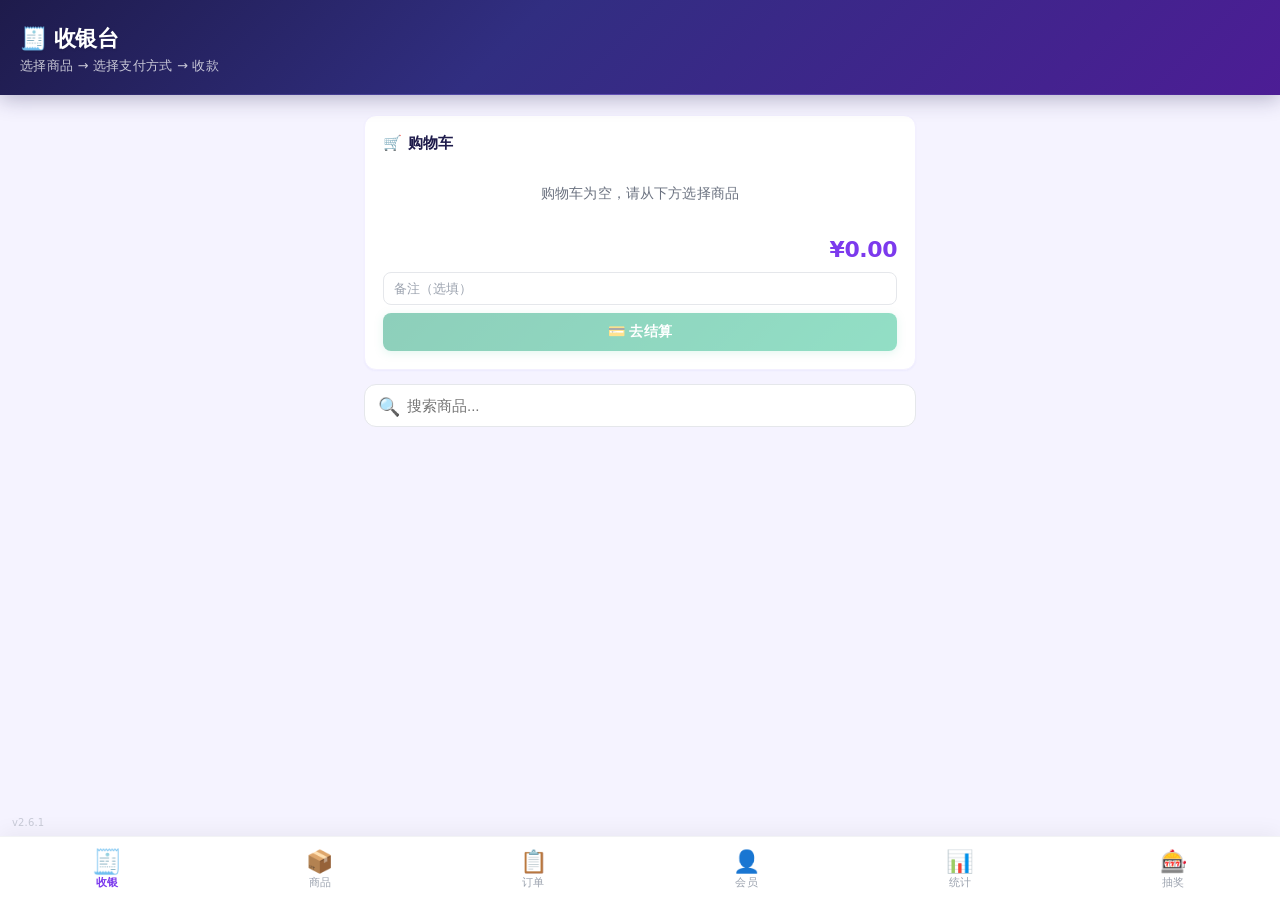
==== templates/index.html @ 6ea345e0 "fix: 推广弹窗移到总价加载完成后显示" ====
<!DOCTYPE html>
<html lang="zh-CN">
<head>
<meta charset="UTF-8">
<meta name="viewport" content="width=device-width, initial-scale=1.0, maximum-scale=1.0, user-scalable=no">
<title>收银台 - Store POS</title>
<style>body{visibility:hidden}</style><link rel="stylesheet" href="/static/style.css" onload="document.body.style.visibility='visible'">
</head>
<body style="visibility:hidden">
<div class="header">
  <h1>🧾 收银台</h1>
  <div class="sub">选择商品 → 选择支付方式 → 收款</div>
</div>

<div class="container">
  <!-- Checkout Area -->
  <div class="card">
    <h3>🛒 购物车</h3>
    <div id="cart-items">
      <div style="text-align:center;color:var(--text-secondary);padding:20px;font-size:14px;">
        购物车为空，请从下方选择商品
      </div>
    </div>
    <div class="cart-total" id="cart-total">¥0.00</div>
    <div class="form-group" style="margin-bottom:8px;">
      <input class="form-input" id="order-note" placeholder="备注（选填）" style="font-size:13px;padding:8px 10px;">
    </div>
    <button class="btn btn-success btn-block" id="btn-checkout" disabled onclick="openPayModal()">
      💳 去结算
    </button>
  </div>

  <!-- Search -->
  <div class="search-bar">
    <span class="icon">🔍</span>
    <input type="text" id="search-input" placeholder="搜索商品..." oninput="loadProducts()">
  </div>

  <!-- Products Grid -->
  <div id="products-list"></div>
</div>

<!-- Tab Bar -->
<nav class="tab-bar">
  <a href="/" class="active"><span class="icon">🧾</span>收银</a>
  <a href="/products"><span class="icon">📦</span>商品</a>
  <a href="/orders"><span class="icon">📋</span>订单</a>
  <a href="/members"><span class="icon">👤</span>会员</a>
  <a href="/stats"><span class="icon">📊</span>统计</a>
  <a href="/lucky"><span class="icon">🎰</span>抽奖</a>
</nav>

<!-- Toast -->
<div class="toast" id="toast"></div>

<!-- Member Promo Modal -->
<div class="modal-bg" id="member-promo-bg">
  <div class="modal" style="text-align:center;max-width:360px;">
    <h2>🎫 注册会员免费！</h2>
    <p style="font-size:14px;color:var(--text-secondary);margin:8px 0;">单次消费满 <b style="color:var(--primary);">¥10</b> 元<br>即享 <b style="color:var(--success);">9折</b> 优惠！</p>
    <button class="btn btn-primary btn-block" onclick="document.getElementById('member-promo-bg').classList.remove('active');document.getElementById('member-row').scrollIntoView()">知道了</button>
  </div>
</div>

<!-- Toast -->
<!-- cashier sound uses Web Audio -->

<div class="version-badge">v2.6.1</div>

<!-- Coupon Password Modal -->
<div class="modal-bg" id="coupon-pw-bg">
  <div class="modal" style="text-align:center;max-width:360px;">
    <h2 id="coupon-pw-title">🎫 输入优惠券密码</h2>
    <input class="form-input" id="coupon-pw-input" type="password" placeholder="请输入密码" style="text-align:center;font-size:18px;margin-bottom:12px;">
    <div class="btn-row">
      <button class="btn" style="background:#f1f5f9;" onclick="closeCouponPw()">取消</button>
      <button class="btn btn-primary" onclick="confirmCouponPw()">确认</button>
    </div>
  </div>
</div>

<!-- Coupon Item Select Modal (per-item mode) -->
<div class="modal-bg" id="coupon-item-bg">
  <div class="modal" style="max-height:80vh;overflow-y:auto;">
    <h2 id="coupon-item-title">🎫 选择要应用优惠券的商品</h2>
    <div id="coupon-item-list"></div>
    <div class="btn-row">
      <button class="btn" style="background:#f1f5f9;" onclick="closeCouponItem()">取消</button>
    </div>
  </div>
</div>

<!-- Option Select Modal -->
<div class="modal-bg" id="opt-select-bg">
  <div class="modal" style="max-height:80vh;overflow-y:auto;">
    <h2 id="opt-select-title">选择选项</h2>
    <div id="opt-select-body"></div>
    <div class="btn-row" style="margin-top:12px;">
      <button class="btn" style="background:#f1f5f9;" onclick="closeOptSelect()">取消</button>
      <button class="btn btn-primary" onclick="confirmOptions()">确认添加</button>
    </div>
  </div>
</div>

<!-- ── Payment Modal ────────────────────────────────────── -->
<div class="modal-bg" id="pay-modal-bg">
  <div class="modal pay-modal">
    <h2>💰 收银结算</h2>

    <!-- Order Summary -->
    <div id="pay-order-summary" style="margin-bottom:10px;font-size:13px;"></div>
    <div style="margin-bottom:8px;display:flex;gap:8px;align-items:center;">
      <span style="font-size:12px;color:var(--text-secondary);">👤 顾客姓名</span>
      <input id="pay-customer-name" class="form-input" placeholder="可选" style="flex:1;font-size:13px;padding:6px 8px;">
    </div>
    <div style="font-size:22px;font-weight:700;text-align:right;color:var(--primary);margin-bottom:14px;padding-bottom:10px;border-bottom:1px solid var(--border);">
      应收: ¥<span id="pay-total">0.00</span>
      <span id="member-discount-badge" style="display:none;font-size:12px;color:var(--success);margin-left:8px;"></span>
    </div>

    <!-- Member Login -->
    <div style="margin-bottom:10px;display:flex;gap:8px;align-items:center;" id="member-row">
      <span style="font-size:12px;color:var(--text-secondary);cursor:pointer;" onclick="toggleMemberLogin()">🎫 会员折扣</span>
      <div id="member-login" style="display:none;flex:1;display:none;gap:4px;">
        <input id="member-name" class="form-input" placeholder="姓名" style="flex:1;font-size:12px;padding:6px 8px;">
        <input id="member-pw" class="form-input" type="password" placeholder="密码" style="flex:1;font-size:12px;padding:6px 8px;">
        <button class="btn btn-sm btn-primary" onclick="loginMember()" style="padding:4px 10px;font-size:12px;">验证</button>
      </div>
    </div>

    <!-- Payment Methods -->
    <div style="margin-bottom:12px;">
      <div style="font-weight:600;font-size:14px;margin-bottom:8px;">选择支付方式</div>
      <div style="display:flex;gap:8px;">
        <div class="pay-method" data-method="cash" onclick="selectPayMethod('cash')">
          <div class="pm-icon">💰</div>
          <div class="pm-label">纸币</div>
        </div>
        <div class="pay-method" data-method="wechat" onclick="selectPayMethod('wechat')">
          <div class="pm-icon"><img src="/static/wechat-logo.png" alt="微信" style="width:28px;height:28px;object-fit:contain;"></div>
          <div class="pm-label">微信</div>
        </div>
        <div class="pay-method" data-method="alipay" onclick="selectPayMethod('alipay')">
          <div class="pm-icon"><img src="/static/alipay-logo.png" alt="支付宝" style="width:28px;height:28px;object-fit:contain;"></div>
          <div class="pm-label">支付宝</div>
        </div>
      </div>
    </div>

    <!-- QR Code Area (wechat / alipay) -->
    <div id="pay-qr-area" style="display:none;text-align:center;margin-bottom:12px;">
      <img id="pay-qr-img" src="" alt="收款二维码"
           style="width:180px;height:180px;display:block;margin:0 auto 8px;border:2px solid var(--border);border-radius:8px;object-fit:contain;">
      <p style="color:var(--text-secondary);font-size:13px;margin:0;">
        📱 请顾客扫码支付后，点击下方确认收款
      </p>
    </div>

    <!-- Cash Area -->
    <div id="pay-cash-area" style="display:none;margin-bottom:12px;">
      <div class="form-group">
        <label style="font-weight:600;">实收金额 (¥)</label>
        <input type="number" class="form-input" id="pay-cash-input"
               step="0.01" min="0" placeholder="输入收款金额"
               oninput="calcChange()" style="font-size:16px;font-weight:700;text-align:center;">
      </div>
      <div id="pay-change-display" style="display:none;text-align:center;padding:10px;background:#f0fdf4;border-radius:8px;">
        <span style="font-size:14px;color:var(--text-secondary);">找零</span>
        <span style="font-size:28px;font-weight:700;color:var(--danger);display:block;">¥<span id="pay-change-amount">0.00</span></span>
      </div>
    </div>

    <!-- Buttons -->
    <div class="btn-row" style="margin-top:4px;">
      <button class="btn" style="background:#f1f5f9;" onclick="closePayModal()">取消</button>
      <button class="btn btn-success" id="btn-confirm-pay" onclick="confirmPay()" disabled>
        ✅ 确认收款
      </button>
    </div>
  </div>
</div>

<!-- ── Payment Success Modal ────────────────────────────── -->
<div class="modal-bg" id="pay-success-bg">
  <div class="modal" style="text-align:center;max-width:360px;">
    <div style="font-size:48px;margin:6px 0 4px;">✅</div>
    <h2 style="margin:0 0 10px;">支付成功</h2>
    <div id="pay-success-details" style="font-size:14px;color:var(--text-secondary);margin-bottom:12px;"></div>

    <!-- Receipt -->
    <div class="receipt" id="receipt-content" style="margin-bottom:12px;"></div>

    <button class="btn btn-primary btn-block" onclick="closePaySuccess()" style="margin-top:0;">
      继续收款
    </button>
  </div>
</div>

<script>
let cart = [];
let selectedPayMethod = '';
let currentPayOrder = null;

function toast(msg) {
  const t = document.getElementById('toast');
  t.textContent = msg; t.className = 'toast show';
  setTimeout(() => t.className = 'toast', 2000);
}

async function loadProducts() {
  const search = document.getElementById('search-input').value;
  const res = await fetch('/api/products?search=' + encodeURIComponent(search));
  const products = await res.json();
  window._productCache = products;
  const el = document.getElementById('products-list');
  el.innerHTML = products.map(p => {
    const hasDiscount = p.discount > 0;
    const isFixed = p.discount_type === 'fixed';
    const isCoupon = p.is_coupon ? true : false;
    let finalPrice = p.price;
    if (hasDiscount) {
      if (isFixed) {
        finalPrice = Math.max(0, p.price - p.discount);
      } else {
        finalPrice = p.price * (100 - p.discount) / 100;
      }
    }
    const discountBadge = hasDiscount && !isCoupon
      ? (isFixed
        ? `<span class="discount-badge discount-badge-fixed">-¥${parseFloat(p.discount).toFixed(2)}</span>`
        : `<span class="discount-badge discount-badge-percent">-${parseFloat(p.discount).toFixed(1)}%</span>`)
      : '';
    const couponVal = isCoupon ? parseFloat(p.discount || p.price || 0) : 0;
    const couponPct = isCoupon && p.discount_type === 'percent';
    const couponLabel = isCoupon ? (couponPct ? '- ' + couponVal.toFixed(1) + '%' : '- ¥' + couponVal.toFixed(2)) : '';
    const couponBadge = isCoupon ? '<span class="discount-badge discount-badge-fixed">🎫 优惠券</span>' : '';
    const coupMode = isCoupon ? (p.coupon_mode || 'total') : '';
    const clickFinalPrice = isCoupon ? 0 : finalPrice;  // coupon price always 0 in cart, backend handles discount
    return `
    <div class="card" style="cursor:pointer;padding:12px 16px;" onclick="clickProduct(${p.id},'${p.name.replace(/'/g,"\\'")}',${clickFinalPrice},${p.discount||0},${p.price},${isCoupon},'${coupMode}')">
      <div style="display:flex;justify-content:space-between;align-items:center;">
        <div>
          <div style="font-weight:600;font-size:15px;">${p.name}</div>
          <div style="font-size:12px;color:var(--text-secondary);">${isCoupon ? '优惠券 · 需密码 · ' + (coupMode === 'item' ? '指定单品' : '减总额') : '库存: '+p.stock+' · '+p.category}</div>
        </div>
        <div style="font-size:18px;font-weight:700;color:var(--primary);display:flex;align-items:center;gap:6px;">
          ${isCoupon ? `<span style="color:#d97706;">${couponLabel}</span>` : (hasDiscount ? `<span style="text-decoration:line-through;color:var(--text-muted);font-size:13px;font-weight:400;">¥${p.price.toFixed(2)}</span> <span>¥${finalPrice.toFixed(2)}</span>` : `<span>¥${finalPrice.toFixed(2)}</span>`)}
          ${discountBadge}${couponBadge}
        </div>
      </div>
    </div>
  `}).join('');
}

function addToCart(id, name, price, optStr, opts) {
  const existing = cart.find(c => c.id === id && c.optStr === optStr);
  if (existing) {
    existing.qty += 1;
  } else {
    cart.push({ id, name, price, qty: 1, optStr: optStr || '', options: opts || [] });
  }
  renderCart();
  toast(`已添加 ${name}`);
}

// ── Option Selection ──────────────────────────────────────────
let pendingProduct = null;
let selectedOptions = {};

function clickProduct(id, name, finalPrice, discount, origPrice, isCoupon, couponMode) {
  if (isCoupon) {
    pendingProduct = { id, name, price: finalPrice || 0, couponMode: couponMode || 'total' };
    if (couponMode === 'item') {
      // Show item selection modal
      const itemList = document.getElementById('coupon-item-list');
      const nonCouponItems = cart.filter(c => c.id !== id);
      if (nonCouponItems.length === 0) {
        toast('❌ 购物车中没有可应用的商品');
        return;
      }
      itemList.innerHTML = nonCouponItems.map((c, i) => `
        <div class="card" style="cursor:pointer;padding:10px;margin-bottom:6px;" onclick="selectCouponItem(${i})" data-idx="${i}">
          <div style="display:flex;justify-content:space-between;">
            <span style="font-weight:600;">${c.name}</span>
            <span style="color:var(--primary);">¥${(c.price*c.qty).toFixed(2)}</span>
          </div>
          <div style="font-size:12px;color:var(--text-secondary);">¥${c.price.toFixed(2)} × ${c.qty}</div>
        </div>
      `).join('');
      document.getElementById('coupon-item-title').textContent = `🎫 ${name} — 选择目标商品`;
      document.getElementById('coupon-item-bg').classList.add('active');
    } else {
      // Total mode: show password modal
      document.getElementById('coupon-pw-title').textContent = `🎫 ${name}`;
      document.getElementById('coupon-pw-input').value = '';
      document.getElementById('coupon-pw-bg').classList.add('active');
      setTimeout(() => document.getElementById('coupon-pw-input').focus(), 100);
    }
    return;
  }
  fetch(`/api/products/${id}/options`).then(r => r.json()).then(opts => {
    if (opts.length === 0) { addToCart(id, name, finalPrice, '', []); return; }
    pendingProduct = { id, name, price: finalPrice };
    document.getElementById('opt-select-title').textContent = `⚙️ ${name} — 选择选项`;
    selectedOptions = {};
    const body = document.getElementById('opt-select-body');
    body.innerHTML = '';
    opts.forEach(g => {
      const isMulti = g.multi_select ? '1' : '0';
      const hint = g.multi_select ? '<span style="font-size:10px;color:var(--text-muted);">（可多选）</span>' : '';
      let html = `<div class="opt-group" data-group="${g.group_name}" data-multi="${isMulti}" style="margin-bottom:12px;"><div style="font-weight:600;font-size:14px;margin-bottom:6px;">${g.group_name} ${hint}</div>`;
      g.options.forEach((o, oi) => {
        const adj = o.price_adjustment > 0 ? `+¥${o.price_adjustment.toFixed(2)}` : '';
        html += `<div class="opt-item" data-group="${g.group_name}" data-option="${o.option_name}" data-price="${o.price_adjustment}" onclick="selectOpt(this)" style="display:flex;align-items:center;gap:8px;padding:6px 8px;border:1px solid #e2e8f0;border-radius:6px;margin-bottom:4px;cursor:pointer;">`;
        html += `<span style="flex:1;">${o.option_name}</span>${adj ? `<span style="color:var(--primary);font-size:13px;">${adj}</span>` : ''}</div>`;
      });
      html += '</div>';
      body.innerHTML += html;
    });
    document.getElementById('opt-select-bg').classList.add('active');
  });
}

function selectOpt(el) {
  const group = el.getAttribute('data-group');
  const option = el.getAttribute('data-option');
  const priceAdj = parseFloat(el.getAttribute('data-price')) || 0;
  const groupEl = el.closest('.opt-group');
  const isMulti = groupEl ? groupEl.getAttribute('data-multi') === '1' : false;

  if (isMulti) {
    // Multi-select: toggle this option
    if (!selectedOptions[group]) selectedOptions[group] = [];
    const idx = selectedOptions[group].findIndex(o => o.option === option);
    if (idx >= 0) {
      // Deselect
      selectedOptions[group].splice(idx, 1);
      el.style.background = '#fff';
    } else {
      // Select
      selectedOptions[group].push({ option, priceAdj });
      el.style.background = '#eef2ff';
    }
  } else {
    // Single-select: deselect all, select this one
    selectedOptions[group] = [{ option, priceAdj }];
    el.parentElement.querySelectorAll('.opt-item').forEach(item => item.style.background = '#fff');
    el.style.background = '#eef2ff';
  }
}

function closeOptSelect() {
  document.getElementById('opt-select-bg').classList.remove('active');
  pendingProduct = null;
}

// ── Coupon Modal Handlers ────
function closeCouponPw() {
  document.getElementById('coupon-pw-bg').classList.remove('active');
  pendingProduct = null;
}
function confirmCouponPw() {
  const pw = document.getElementById('coupon-pw-input').value;
  if (pw !== '102938') { toast('❌ 密码错误'); return; }
  document.getElementById('coupon-pw-bg').classList.remove('active');
  const p = pendingProduct;
  const cName = (p.couponMode === 'item' && p.targetItem) ? (p.name + ' → ' + p.targetItem.name) : p.name;
  // Add to cart with price=0 and coupon tag — backend calculates the discount
  addToCart(p.id, cName, 0, (p.couponMode === 'item' && p.targetItem) ? p.targetItem.name : '', []);
  pendingProduct = null;
}
function closeCouponItem() {
  document.getElementById('coupon-item-bg').classList.remove('active');
  pendingProduct = null;
}
function selectCouponItem(idx) {
  const item = cart[idx];
  if (!item) return;
  pendingProduct.price = pendingProduct.price || 0;
  pendingProduct.targetItem = item;
  document.getElementById('coupon-item-bg').classList.remove('active');
  // Now show password
  document.getElementById('coupon-pw-title').textContent = `🎫 ${pendingProduct.name} → ${item.name}`;
  document.getElementById('coupon-pw-input').value = '';
  document.getElementById('coupon-pw-bg').classList.add('active');
  setTimeout(() => document.getElementById('coupon-pw-input').focus(), 100);
}

function confirmOptions() {
  const groupEls = document.getElementById('opt-select-body').querySelectorAll('.opt-group');
  for (const gEl of groupEls) {
    const gname = gEl.getAttribute('data-group');
    const sel = selectedOptions[gname];
    if (!sel || sel.length === 0) { toast(`❌ 请选择「${gname}」`); return; }
  }
  let extra = 0;
  const strs = [];
  const optsData = [];
  for (const gname in selectedOptions) {
    const sel = selectedOptions[gname];
    for (const s of sel) {
      extra += s.priceAdj;
      strs.push(s.option);
      optsData.push({ group: gname, option: s.option, priceAdj: s.priceAdj });
    }
  }
  addToCart(pendingProduct.id, pendingProduct.name, pendingProduct.price + extra, strs.join(' / '), optsData);
  closeOptSelect();
}

function renderCart() {
  const el = document.getElementById('cart-items');
  const totalEl = document.getElementById('cart-total');
  const btn = document.getElementById('btn-checkout');

  if (cart.length === 0) {
    el.innerHTML = '<div style="text-align:center;color:var(--text-secondary);padding:20px;font-size:14px;">购物车为空，请从下方选择商品</div>';
    totalEl.textContent = '¥0.00';
    btn.disabled = true;
    return;
  }

  let total = 0;
  el.innerHTML = cart.map((c, i) => {
    const sub = c.price * c.qty;
    total += sub;
    // Check if this item is a coupon (price=0 but name starts with coupon-like pattern)
    // Coupons are identified by having a product that's a coupon
    const isCouponItem = c.price === 0 && sub === 0;
    return `
      <div class="cart-item" ${isCouponItem ? 'style="background:#fff7ed;border-radius:6px;padding:8px;margin:4px 0;border:1px solid #fed7aa;"' : ''}>
        <div>
          <div style="font-weight:600;">${isCouponItem ? '🎫 ' : ''}${c.name}</div>
          ${c.optStr ? `<div style="font-size:11px;color:#6366f1;">📋 ${c.optStr}</div>` : ''}
          <div style="font-size:12px;color:${isCouponItem ? '#c2410c' : 'var(--text-secondary)'};">${isCouponItem ? '优惠券' : '¥' + c.price.toFixed(2)}</div>
        </div>
        <div class="cart-qty">
          <button onclick="changeQty(${i},-1)">−</button>
          <span style="font-weight:700;min-width:20px;text-align:center;">${c.qty}</span>
          <button onclick="changeQty(${i},1)">+</button>
          <button onclick="changeQty(${i},-999)" style="border-color:#fee2e2;color:var(--danger);">✕</button>
        </div>
      </div>
    `;
  }).join('');
  totalEl.textContent = `¥${total.toFixed(2)}`;
  btn.disabled = false;
}

function changeQty(idx, delta) {
  if (cart[idx].qty + delta <= 0) {
    cart.splice(idx, 1);
  } else {
    cart[idx].qty += delta;
  }
  renderCart();
}

// ── Payment Flow ──────────────────────────────────────────────

// ── Member Discount ────────────────────────────────────────
let pendingMember = null;
function toggleMemberLogin() {
  const el = document.getElementById('member-login');
  if (!el) return;
  el.style.display = el.style.display === 'none' ? 'flex' : 'none';
  if (el.style.display !== 'none') { var inp=document.getElementById('member-name'); if(inp)inp.focus(); }
}
async function loginMember() {
  const name = document.getElementById('member-name').value.trim();
  const pw = document.getElementById('member-pw').value.trim();
  if (!name) { toast('请输入姓名'); return; }
  try {
    const res = await fetch('/api/members/login', { method:'POST', headers:{'Content-Type':'application/json'}, body: JSON.stringify({name:name,password:pw}) });
    const d = await res.json();
    if (d.error) { toast('❌ '+d.error); return; }
    pendingMember = { customer_id: d.id || 0, customer_name: d.name };
    const badge = document.getElementById('member-discount-badge');
    var label = d.discount_label || (d.discount_level==='90off'?'9折':d.discount_level==='95off'?'95折':d.is_member?'消费满¥10享9折':'');
    if (label) { badge.textContent = '👤 '+label; badge.style.display = 'inline'; }
    else { badge.textContent = '第'+d.consecutive_days+'天 (消费¥'+((d.total_spent||0).toFixed(0))+'/¥10)'; badge.style.display = 'inline'; }
    toast('✅ 已识别'); document.getElementById('member-login').style.display = 'none';
    // Re-create order with member discount
    try {
      const note = document.getElementById('order-note').value.trim();
      const cname = document.getElementById('pay-customer-name').value.trim();
      const res = await fetch('/api/orders', { method:'POST', headers:{'Content-Type':'application/json'},
        body: JSON.stringify({
          items: cart.map(c => ({ product_id: c.id, quantity: c.qty, options: c.options || [] })),
          note: note, customer_id: d.id||0, customer_name: cname || d.name
        })
      });
      const od = await res.json();
      if (!od.error) {
        window._pendingOrderId = od.order_id;
        window._pendingOrderTotal = od.total;
        document.getElementById('pay-total').textContent = od.total.toFixed(2);
      }
    } catch(e){}
  } catch(e) { toast('网络错误'); }
}

let cartBackup = [];

async function openPayModal() {
  if (cart.length === 0) return;

  // Save snapshot for receipt
  cartBackup = cart.map(c => ({...c}));

  // Show "calculating" state
  document.getElementById('pay-order-summary').innerHTML = '<div style="text-align:center;color:var(--text-secondary);padding:10px;">计算中...</div>';
  document.getElementById('pay-total').textContent = '...';
  pendingMember = null; document.getElementById('member-discount-badge').style.display='none'; document.getElementById('member-login').style.display='none'; document.getElementById('member-name').value=''; document.getElementById('member-pw').value='';
  document.getElementById('pay-modal-bg').classList.add('active');
  
  // Reset payment method
  selectedPayMethod = '';
  document.querySelectorAll('.pay-method').forEach(el => el.classList.remove('active'));
  document.getElementById('pay-qr-area').style.display = 'none';
  document.getElementById('pay-cash-area').style.display = 'none';
  document.getElementById('pay-cash-input').value = '';
  document.getElementById('pay-change-display').style.display = 'none';
  document.getElementById('btn-confirm-pay').disabled = true;

  // Create order first to get the real total from backend
  try {
    const note = document.getElementById('order-note').value.trim();
    const res = await fetch('/api/orders', {
      method: 'POST',
      headers: {'Content-Type': 'application/json'},
      body: JSON.stringify({
        items: cart.map(c => ({ product_id: c.id, quantity: c.qty, options: c.options || [] })),
        note: note,
        customer_id: (pendingMember?pendingMember.customer_id:0),
        customer_name: document.getElementById('pay-customer-name').value.trim() || (pendingMember?pendingMember.customer_name:'')
      })
    });
    const data = await res.json();
    if (data.error) {
      document.getElementById('pay-order-summary').innerHTML = '<div style="color:var(--danger);text-align:center;">❌ ' + data.error + '</div>';
      document.getElementById('pay-total').textContent = '0.00';
      return;
    }
    // Store the pre-created order ID for payment
    window._pendingOrderId = data.order_id;
    window._pendingOrderTotal = data.total;

    // Build order summary
    let html = '';
    cart.forEach(c => {
      const sub = c.price * c.qty;
      html += `<div style=\"display:flex;justify-content:space-between;padding:3px 0;font-size:13px;\">
        <span>${c.name}${c.optStr ? ' <span style=\"color:#6366f1;\">· '+c.optStr+'</span>' : ''} ×${c.qty}</span>
        <span>${sub > 0 ? '¥' + sub.toFixed(2) : '优惠券'}</span>
      </div>`;
    });
    document.getElementById('pay-order-summary').innerHTML = html;
    document.getElementById('pay-total').textContent = data.total.toFixed(2);
    // Show member promo popup
    if (data.total >= 5) {
      document.getElementById('member-promo-bg').classList.add('active');
    }
  } catch (e) {
    document.getElementById('pay-order-summary').innerHTML = '<div style="color:var(--danger);text-align:center;">❌ 网络错误</div>';
  }
}

function closePayModal() {
  document.getElementById('pay-modal-bg').classList.remove('active');
  selectedPayMethod = '';
  // Cancel the pre-created order if not paid
  if (window._pendingOrderId) {
    fetch(`/api/orders/${window._pendingOrderId}/cancel`, { method: 'POST' });
    window._pendingOrderId = null;
    window._pendingOrderTotal = null;
  }
}

function selectPayMethod(method) {
  selectedPayMethod = method;
  document.querySelectorAll('.pay-method').forEach(el => {
    el.classList.toggle('active', el.getAttribute('data-method') === method);
  });

  // Hide both areas first
  document.getElementById('pay-qr-area').style.display = 'none';
  document.getElementById('pay-cash-area').style.display = 'none';
  document.getElementById('pay-change-display').style.display = 'none';

  if (method === 'cash') {
    document.getElementById('pay-cash-area').style.display = 'block';
    document.getElementById('pay-cash-input').focus();
    updatePayButton();
  } else {
    // wechat / alipay
    const img = document.getElementById('pay-qr-img');
    img.src = `/static/qr/${method}.png`;
    img.onerror = function() {
      this.style.display = 'none';
      document.querySelector('#pay-qr-area p').textContent = '⚠️ 请先上传收款码图片到 static/qr/ 目录';
    };
    img.onload = function() { this.style.display = 'block'; };
    document.getElementById('pay-qr-area').style.display = 'block';
    document.getElementById('btn-confirm-pay').disabled = false;
  }
}

function calcChange() {
  const total = parseFloat(document.getElementById('pay-total').textContent) || 0;
  const paid = parseFloat(document.getElementById('pay-cash-input').value) || 0;
  const changeDisplay = document.getElementById('pay-change-display');

  if (paid >= total && paid > 0) {
    const change = paid - total;
    document.getElementById('pay-change-amount').textContent = change.toFixed(2);
    changeDisplay.style.display = 'block';
  } else {
    changeDisplay.style.display = 'none';
  }
  updatePayButton();
}

function updatePayButton() {
  const total = parseFloat(document.getElementById('pay-total').textContent) || 0;
  const btn = document.getElementById('btn-confirm-pay');

  if (selectedPayMethod === 'cash') {
    const paid = parseFloat(document.getElementById('pay-cash-input').value) || 0;
    btn.disabled = paid < total || paid <= 0;
  } else if (selectedPayMethod === 'wechat' || selectedPayMethod === 'alipay') {
    btn.disabled = false;
  } else {
    btn.disabled = true;
  }
}

async function confirmPay() {
  if (!selectedPayMethod || cart.length === 0) return;

  const btn = document.getElementById('btn-confirm-pay');
  btn.disabled = true;
  btn.textContent = '⏳ 处理中...';

  const orderId = window._pendingOrderId;
  const orderTotal = window._pendingOrderTotal;
  if (!orderId) {
    toast('❌ 订单未创建，请重新打开结算');
    closePayModal();
    return;
  }

  const total = parseFloat(document.getElementById('pay-total').textContent) || 0;
  let paidAmount = total;
  if (selectedPayMethod === 'cash') {
    paidAmount = parseFloat(document.getElementById('pay-cash-input').value) || 0;
    if (paidAmount < total) {
      toast('❌ 实收金额不足，应收 ¥' + total.toFixed(2));
      btn.textContent = '✅ 确认收款';
      btn.disabled = false;
      return;
    }
  }

  try {
    // Process payment
    const res2 = await fetch(`/api/orders/${orderId}/pay`, {
      method: 'POST',
      headers: {'Content-Type': 'application/json'},
      body: JSON.stringify({
        method: selectedPayMethod,
        paid_amount: selectedPayMethod === 'cash' ? paidAmount : orderTotal
      })
    });
    const data2 = await res2.json();

    if (data2.error) {
      // Cancel the unpaid order
      await fetch(`/api/orders/${orderId}/cancel`, { method: 'POST' });
      toast('❌ ' + data2.error);
      btn.textContent = '✅ 确认收款';
      btn.disabled = false;
      return;
    }

    // Success!
    // Play cashier sound via Web Audio API (same method as button clicks, reliable)
    try {
      var ac=new(window.AudioContext||window.webkitAudioContext)();
      ac.resume();
      [523,659,784,1047].forEach(function(f,i){
        var o=ac.createOscillator(),g=ac.createGain();
        o.type='sine';o.frequency.value=f;
        g.gain.setValueAtTime(0.2,ac.currentTime+i*0.15);
        g.gain.exponentialRampToValueAtTime(0.001,ac.currentTime+i*0.15+0.4);
        o.connect(g);g.connect(ac.destination);
        o.start(ac.currentTime+i*0.15);o.stop(ac.currentTime+i*0.15+0.4);
      });
    } catch(e){}
    closePayModal();
    currentPayOrder = { id: orderId, total: data2.total, paid: data2.paid, change: data2.change, method: data2.method };
    showPaySuccess(orderId, data2);

    cart = [];
    renderCart();
    loadProducts();
    document.getElementById('order-note').value = '';
    window._pendingOrderId = null;
    window._pendingOrderTotal = null;
  } catch (e) {
    toast('❌ 网络错误');
    btn.textContent = '✅ 确认收款';
    btn.disabled = false;
  }
}

function showPaySuccess(oid, data) {
  const methodNames = { cash: '纸币', wechat: '微信', alipay: '支付宝' };
  const methodIcon = { cash: '💰', wechat: '<img src=\"/static/wechat-logo.png\" style=\"width:16px;height:16px;vertical-align:middle;\">', alipay: '<img src=\"/static/alipay-logo.png\" style=\"width:16px;height:16px;vertical-align:middle;\">' };

  const details = document.getElementById('pay-success-details');
  details.innerHTML = `
    <div style="font-size:24px;font-weight:700;color:var(--primary);margin:4px 0;">
      ¥${data.total.toFixed(2)}
    </div>
    <div>${methodIcon[data.method]} ${methodNames[data.method]}</div>
    <div>订单 #${oid}</div>
    ${data.change > 0 ? `<div style="color:var(--danger);">找零 ¥${data.change.toFixed(2)}</div>` : ''}
  `;

  // Receipt
  const now = new Date();
  const timeStr = now.getFullYear() + '-' +
    String(now.getMonth()+1).padStart(2,'0') + '-' +
    String(now.getDate()).padStart(2,'0') + ' ' +
    String(now.getHours()).padStart(2,'0') + ':' +
    String(now.getMinutes()).padStart(2,'0');

  let receiptHtml = `
    <div style="font-weight:700;font-size:15px;margin-bottom:6px;">🧾 凭条</div>
    <table style="width:100%;font-size:12px;border-collapse:collapse;">
  `;
  cartBackup.forEach(c => {
    receiptHtml += `<tr><td>${c.name}×${c.qty}</td><td style="text-align:right;">¥${(c.price*c.qty).toFixed(2)}</td></tr>`;
  });
  receiptHtml += `
    <tr><td colspan="2" style="border-top:1px dashed #ccc;padding-top:4px;"></td></tr>
    <tr><td style="font-weight:600;">合计</td><td style="text-align:right;font-weight:700;">¥${data.total.toFixed(2)}</td></tr>
    <tr><td style="color:#666;">支付</td><td style="text-align:right;color:#666;">${methodNames[data.method]}</td></tr>
    ${data.change > 0 ? `<tr><td style="color:#e53e3e;">找零</td><td style="text-align:right;color:#e53e3e;">¥${data.change.toFixed(2)}</td></tr>` : ''}
    <tr><td colspan="2" style="text-align:center;color:#999;padding-top:6px;font-size:11px;">${timeStr}</td></tr>
    <tr><td colspan="2" style="text-align:center;color:#999;font-size:11px;">谢谢惠顾！</td></tr>
  </table>
  `;
  document.getElementById('receipt-content').innerHTML = receiptHtml;

  document.getElementById('pay-success-bg').classList.add('active');
}

function closePaySuccess() {
  document.getElementById('pay-success-bg').classList.remove('active');
  currentPayOrder = null;
  cartBackup = [];
}

loadProducts();
</script>
<script>
(function(){document.body.addEventListener('click',function(e){var t=e.target.closest('button');if(!t)t=e.target.closest('.card[onclick]');if(!t)t=e.target.closest('.pay-method');if(!t)t=e.target.closest('.opt-item');if(!t||t.disabled)return;try{var a=new(window.AudioContext||window.webkitAudioContext)();a.resume();var o=a.createOscillator(),g=a.createGain();o.type='sine';o.frequency.value=800;g.gain.setValueAtTime(0.03,a.currentTime);g.gain.exponentialRampToValueAtTime(0.001,a.currentTime+0.04);o.connect(g);g.connect(a.destination);o.start();o.stop(a.currentTime+0.04)}catch(e){}})})();
</script>
</body>
</html>
---- static/style.css ----
/* ═══════════════════════════════════════════════════════════════
   Store POS v2.1 — High-End Modern Design
   ═══════════════════════════════════════════════════════════════ */

:root {
  /* Primary palette */
  --primary: #7c3aed;
  --primary-dark: #6d28d9;
  --primary-light: #a78bfa;
  --primary-soft: #ede9fe;
  --primary-glow: rgba(124, 58, 237, 0.15);

  /* Accent */
  --accent: #f59e0b;
  --accent-dark: #d97706;

  /* Success / Danger / Warning */
  --success: #10b981;
  --success-soft: #d1fae5;
  --danger: #ef4444;
  --danger-soft: #fee2e2;
  --warning: #f59e0b;
  --warning-soft: #fef3c7;

  /* Neutrals */
  --bg: #f5f3ff;
  --surface: #ffffff;
  --surface-hover: #faf5ff;
  --text: #1e1b4b;
  --text-secondary: #6b7280;
  --text-muted: #9ca3af;
  --border: #e5e7eb;
  --border-light: #f3f0ff;

  /* Shadows */
  --shadow-sm: 0 1px 2px rgba(99, 102, 241, 0.06);
  --shadow-md: 0 4px 12px rgba(99, 102, 241, 0.08);
  --shadow-lg: 0 8px 30px rgba(99, 102, 241, 0.12);
  --shadow-xl: 0 12px 40px rgba(99, 102, 241, 0.16);
  --shadow-glow: 0 0 20px rgba(124, 58, 237, 0.12);

  /* Radius */
  --radius-sm: 8px;
  --radius: 12px;
  --radius-lg: 16px;
  --radius-xl: 20px;

  /* Transitions */
  --transition: 0.25s cubic-bezier(0.4, 0, 0.2, 1);
  --bounce: 0.4s cubic-bezier(0.34, 1.56, 0.64, 1);
}

* { margin: 0; padding: 0; box-sizing: border-box; }

body {
  font-family: -apple-system, BlinkMacSystemFont, 'SF Pro Display', 'Segoe UI', Roboto, system-ui, sans-serif;
  background: var(--bg);
  color: var(--text);
  padding-bottom: 80px;
  min-height: 100vh;
  -webkit-font-smoothing: antialiased;
  -moz-osx-font-smoothing: grayscale;
  letter-spacing: 0.01em;
  animation: pageIn 0.12s ease-out;
}
@keyframes pageIn { from { opacity:0.85; } to { opacity:1; } }

/* ═══ Header ═══ */
.header {
  background: linear-gradient(135deg, #1e1b4b 0%, #312e81 40%, #4c1d95 100%);
  color: white;
  padding: 24px 20px 20px;
  position: sticky;
  top: 0;
  z-index: 50;
  box-shadow: 0 4px 20px rgba(30, 27, 75, 0.3);
}
.header::after {
  content: '';
  position: absolute;
  bottom: 0;
  left: 0;
  right: 0;
  height: 1px;
  background: linear-gradient(90deg, transparent, rgba(167, 139, 250, 0.4), transparent);
}
.header h1 {
  font-size: 22px;
  font-weight: 700;
  letter-spacing: -0.02em;
  text-shadow: 0 1px 3px rgba(0,0,0,0.15);
}
.header .sub {
  font-size: 13px;
  opacity: 0.75;
  margin-top: 3px;
  font-weight: 400;
  letter-spacing: 0.02em;
}

/* ═══ Tab Bar ═══ */
.tab-bar {
  position: fixed;
  bottom: 0;
  left: 0;
  right: 0;
  background: rgba(255,255,255,0.95);
  border-top: 1px solid rgba(229, 231, 235, 0.5);
  display: flex;
  padding: 6px 0;
  z-index: 100;
  padding-bottom: calc(6px + env(safe-area-inset-bottom));
  z-index: 100;
  box-shadow: 0 -4px 20px rgba(0,0,0,0.05);
}
.tab-bar a {
  flex: 1;
  text-align: center;
  padding: 6px 0 4px;
  font-size: 11px;
  color: var(--text-muted);
  text-decoration: none;
  transition: var(--transition);
  border-radius: 8px;
  margin: 0 2px;
  position: relative;
}
.tab-bar a .icon {
  font-size: 22px;
  display: block;
  margin-bottom: 1px;
  transition: var(--transition);
}
.tab-bar a.active {
  color: var(--primary);
  font-weight: 600;
}
.tab-bar a.active .icon {
  transform: scale(1.1);
}
.tab-bar a:active {
  transform: scale(0.95);
}

/* ═══ Container ═══ */
.container {
  max-width: 600px;
  margin: 0 auto;
  padding: 16px;
}

/* ═══ Cards ═══ */
.card {
  background: var(--surface);
  border-radius: var(--radius);
  padding: 18px;
  margin-bottom: 14px;
  border: 1px solid var(--border-light);
  box-shadow: var(--shadow-sm);
  transition: var(--transition);
}
.card:hover {
  box-shadow: var(--shadow-md);
  border-color: var(--primary-soft);
}
.card h3 {
  font-size: 15px;
  font-weight: 600;
  margin-bottom: 12px;
  color: var(--text);
  display: flex;
  align-items: center;
  gap: 6px;
}

/* ═══ Buttons ═══ */
.btn {
  display: inline-flex;
  align-items: center;
  justify-content: center;
  gap: 6px;
  padding: 10px 20px;
  border-radius: var(--radius-sm);
  border: none;
  font-size: 14px;
  font-weight: 600;
  cursor: pointer;
  transition: var(--transition);
  letter-spacing: 0.01em;
  touch-action: manipulation;
  -webkit-tap-highlight-color: transparent;
}
.btn:active {
  transform: scale(0.97);
}
.btn-primary {
  background: linear-gradient(135deg, var(--primary) 0%, var(--primary-dark) 100%);
  color: white;
  box-shadow: 0 2px 8px rgba(124, 58, 237, 0.25);
}
.btn-primary:hover {
  box-shadow: 0 4px 14px rgba(124, 58, 237, 0.35);
}
.btn-success {
  background: linear-gradient(135deg, #059669 0%, var(--success) 100%);
  color: white;
  box-shadow: 0 2px 8px rgba(16, 185, 129, 0.25);
}
.btn-success:hover {
  box-shadow: 0 4px 14px rgba(16, 185, 129, 0.35);
}
.btn-danger {
  background: linear-gradient(135deg, #dc2626 0%, var(--danger) 100%);
  color: white;
  box-shadow: 0 2px 8px rgba(239, 68, 68, 0.25);
}
.btn-accent {
  background: linear-gradient(135deg, var(--accent-dark) 0%, var(--accent) 100%);
  color: white;
  box-shadow: 0 2px 8px rgba(245, 158, 11, 0.25);
}
.btn-ghost {
  background: var(--primary-soft);
  color: var(--primary);
}
.btn-ghost:hover {
  background: #ddd6fe;
}
.btn-sm {
  padding: 6px 12px;
  font-size: 12px;
  border-radius: 6px;
}
.btn-block {
  width: 100%;
}
.btn:disabled {
  opacity: 0.45;
  cursor: not-allowed;
  transform: none;
}

/* ═══ Form ═══ */
.form-group {
  margin-bottom: 14px;
}
.form-group label {
  display: block;
  font-size: 13px;
  font-weight: 600;
  margin-bottom: 5px;
  color: var(--text-secondary);
  letter-spacing: 0.02em;
}
.form-input {
  width: 100%;
  padding: 11px 14px;
  border: 1.5px solid var(--border);
  border-radius: var(--radius-sm);
  font-size: 15px;
  outline: none;
  transition: var(--transition);
  background: var(--surface);
  color: var(--text);
  font-family: inherit;
}
.form-input:focus {
  border-color: var(--primary);
  box-shadow: 0 0 0 4px var(--primary-glow);
}
.form-input::placeholder {
  color: var(--text-muted);
}
select.form-input {
  appearance: none;
  background-image: url("data:image/svg+xml,%3Csvg xmlns='http://www.w3.org/2000/svg' width='12' height='12' viewBox='0 0 24 24' fill='none' stroke='%236b7280' stroke-width='2' stroke-linecap='round' stroke-linejoin='round'%3E%3Cpolyline points='6 9 12 15 18 9'%3E%3C/polyline%3E%3C/svg%3E");
  background-repeat: no-repeat;
  background-position: right 12px center;
  padding-right: 36px;
}
textarea.form-input {
  min-height: 80px;
  resize: vertical;
}

/* ═══ Tables ═══ */
.table-wrap {
  overflow-x: auto;
  border-radius: var(--radius-sm);
  border: 1px solid var(--border-light);
}
table {
  width: 100%;
  border-collapse: collapse;
  font-size: 13px;
}
th, td {
  padding: 10px 10px;
  text-align: left;
  border-bottom: 1px solid var(--border-light);
}
th {
  font-weight: 600;
  color: var(--text-secondary);
  font-size: 11px;
  text-transform: uppercase;
  letter-spacing: 0.05em;
  background: #faf5ff;
}
tr:last-child td {
  border-bottom: none;
}
tr:hover td {
  background: var(--surface-hover);
}

/* ═══ Stat Cards ═══ */
.stat-grid {
  display: grid;
  grid-template-columns: repeat(3, 1fr);
  gap: 10px;
  margin-bottom: 16px;
}
.stat-card {
  background: var(--surface);
  border-radius: var(--radius);
  padding: 16px 12px;
  text-align: center;
  border: 1px solid var(--border-light);
  box-shadow: var(--shadow-sm);
  transition: var(--transition);
  position: relative;
  overflow: hidden;
}
.stat-card::before {
  content: '';
  position: absolute;
  top: 0;
  left: 0;
  right: 0;
  height: 3px;
  background: linear-gradient(90deg, var(--primary), var(--primary-light));
}
.stat-card .num {
  font-size: 26px;
  font-weight: 800;
  color: var(--text);
  letter-spacing: -0.02em;
}
.stat-card .label {
  font-size: 11px;
  color: var(--text-secondary);
  margin-top: 3px;
  font-weight: 500;
  text-transform: uppercase;
  letter-spacing: 0.04em;
}

/* ═══ Product Cards / List Items ═══ */
.product-item {
  display: flex;
  justify-content: space-between;
  align-items: center;
  padding: 12px 0;
  border-bottom: 1px solid var(--border-light);
}
.product-item:last-child { border: none; }

.product-info .name {
  font-weight: 600;
  font-size: 15px;
  color: var(--text);
}
.product-info .meta {
  font-size: 12px;
  color: var(--text-secondary);
  margin-top: 2px;
}
.product-price {
  font-size: 18px;
  font-weight: 700;
  color: var(--primary);
  letter-spacing: -0.01em;
}

/* ═══ Cart ═══ */
.cart-item {
  display: flex;
  justify-content: space-between;
  align-items: center;
  padding: 10px 0;
  border-bottom: 1px solid var(--border-light);
  animation: slideIn 0.25s ease;
}
.cart-item:last-child { border: none; }

@keyframes slideIn {
  from { opacity: 0; transform: translateX(-10px); }
  to { opacity: 1; transform: translateX(0); }
}

.cart-qty {
  display: flex;
  align-items: center;
  gap: 8px;
}
.cart-qty button {
  width: 30px;
  height: 30px;
  border-radius: 50%;
  border: 1.5px solid var(--border);
  background: var(--surface);
  font-size: 16px;
  font-weight: 600;
  cursor: pointer;
  display: flex;
  align-items: center;
  justify-content: center;
  transition: var(--transition);
  color: var(--text-secondary);
}
.cart-qty button:hover {
  border-color: var(--primary);
  color: var(--primary);
  background: var(--primary-soft);
}
.cart-qty button:last-child:hover {
  border-color: var(--danger);
  color: var(--danger);
  background: var(--danger-soft);
}
.cart-total {
  text-align: right;
  padding: 14px 0 10px;
  font-size: 22px;
  font-weight: 800;
  color: var(--primary);
  letter-spacing: -0.02em;
}

/* ═══ Search ═══ */
.search-bar {
  position: relative;
  margin-bottom: 14px;
}
.search-bar input {
  width: 100%;
  padding: 12px 14px 12px 42px;
  border: 1.5px solid var(--border);
  border-radius: var(--radius);
  font-size: 15px;
  outline: none;
  background: var(--surface);
  transition: var(--transition);
  color: var(--text);
}
.search-bar input:focus {
  border-color: var(--primary);
  box-shadow: 0 0 0 4px var(--primary-glow);
}
.search-bar .icon {
  position: absolute;
  left: 14px;
  top: 50%;
  transform: translateY(-50%);
  font-size: 18px;
  color: var(--text-muted);
  pointer-events: none;
}

/* ═══ Badges / Tags ═══ */
.badge {
  display: inline-flex;
  align-items: center;
  gap: 3px;
  padding: 3px 10px;
  border-radius: 99px;
  font-size: 11px;
  font-weight: 600;
  letter-spacing: 0.01em;
  line-height: 1.4;
}
.badge-success { background: var(--success-soft); color: #065f46; }
.badge-danger { background: var(--danger-soft); color: #991b1b; }
.badge-warning { background: var(--warning-soft); color: #92400e; }
.badge-info { background: #dbeafe; color: #1e40af; }
.badge-ghost { background: #f3f4f6; color: #4b5563; }

/* ═══ Discount Badge ═══ */
.discount-badge {
  display: inline-flex;
  align-items: center;
  gap: 2px;
  padding: 2px 6px;
  border-radius: 4px;
  font-size: 10px;
  font-weight: 700;
  line-height: 1.3;
}
.discount-badge-percent {
  background: #fef2f2;
  color: #dc2626;
}
.discount-badge-fixed {
  background: #fff7ed;
  color: #c2410c;
}

/* ═══ Modal ═══ */
.modal-bg {
  display: none;
  position: fixed;
  inset: 0;
  background: rgba(0, 0, 0, 0.35);
  backdrop-filter: blur(6px);
  -webkit-backdrop-filter: blur(6px);
  z-index: 200;
  align-items: flex-end;
  justify-content: center;
  animation: fadeIn 0.2s ease;
}
.modal-bg.active {
  display: flex;
}

@keyframes fadeIn {
  from { opacity: 0; }
  to { opacity: 1; }
}

.modal {
  background: var(--surface);
  border-radius: var(--radius-xl) var(--radius-xl) 0 0;
  padding: 24px 20px;
  padding-bottom: calc(20px + env(safe-area-inset-bottom));
  width: 100%;
  max-width: 500px;
  max-height: 85vh;
  overflow-y: auto;
  animation: slideUp 0.3s cubic-bezier(0.34, 1.56, 0.64, 1);
  box-shadow: 0 -8px 30px rgba(0,0,0,0.1);
}

@keyframes slideUp {
  from { transform: translateY(100%); opacity: 0; }
  to { transform: translateY(0); opacity: 1; }
}

.modal h2 {
  font-size: 18px;
  font-weight: 700;
  margin-bottom: 16px;
  color: var(--text);
}
.modal .btn-row {
  display: flex;
  gap: 8px;
  margin-top: 16px;
}
.modal .btn-row .btn {
  flex: 1;
}

/* ═══ Order Card ═══ */
.order-card {
  cursor: pointer;
  transition: var(--transition);
}
.order-card:hover {
  border-color: var(--primary-light);
  box-shadow: var(--shadow-md);
}
.order-card .head {
  display: flex;
  justify-content: space-between;
  align-items: center;
  margin-bottom: 6px;
}
.order-card .head .oid {
  font-weight: 700;
  font-size: 15px;
  color: var(--text);
}
.order-card .time {
  font-size: 12px;
  color: var(--text-secondary);
}

/* ═══ Toast ═══ */
.toast {
  position: fixed;
  top: 20px;
  left: 50%;
  transform: translateX(-50%) translateY(-20px);
  background: #1e1b4b;
  color: white;
  padding: 12px 24px;
  border-radius: var(--radius);
  font-size: 14px;
  font-weight: 500;
  z-index: 300;
  opacity: 0;
  transition: var(--transition);
  pointer-events: none;
  box-shadow: var(--shadow-lg);
  white-space: nowrap;
}
.toast.show {
  opacity: 1;
  transform: translateX(-50%) translateY(0);
}

/* ═══ Tabs inside page ═══ */
.page-tabs {
  display: flex;
  gap: 4px;
  background: #f1f5f9;
  border-radius: var(--radius-sm);
  padding: 4px;
  margin-bottom: 16px;
}
.page-tabs .tab-btn {
  flex: 1;
  padding: 8px;
  text-align: center;
  border-radius: 6px;
  font-size: 13px;
  font-weight: 600;
  border: none;
  background: transparent;
  cursor: pointer;
  color: var(--text-secondary);
  transition: var(--transition);
}
.page-tabs .tab-btn.active {
  background: white;
  color: var(--text);
  box-shadow: var(--shadow-sm);
}

/* ═══ Weekly Charts ═══ */
.chart-bar-container {
  display: flex;
  align-items: flex-end;
  gap: 6px;
  height: 150px;
  padding: 8px 4px 0;
}
.chart-bar-wrap {
  flex: 1;
  display: flex;
  flex-direction: column;
  align-items: center;
  height: 100%;
  justify-content: flex-end;
}
.chart-bar {
  width: 100%;
  max-width: 36px;
  border-radius: 6px 6px 0 0;
  background: linear-gradient(180deg, var(--primary) 0%, var(--primary-light) 100%);
  transition: height 0.6s cubic-bezier(0.34, 1.56, 0.64, 1);
  min-height: 4px;
  box-shadow: 0 -2px 8px var(--primary-glow);
}
.chart-bar-label {
  font-size: 10px;
  color: var(--text-secondary);
  margin-top: 5px;
  text-align: center;
  font-weight: 500;
}
.chart-bar-value {
  font-size: 11px;
  font-weight: 700;
  color: var(--primary);
  margin-bottom: 3px;
}

.hour-chart {
  display: flex;
  align-items: flex-end;
  gap: 3px;
  height: 100px;
  padding: 6px 2px 0;
}
.hour-bar-wrap {
  flex: 1;
  display: flex;
  flex-direction: column;
  align-items: center;
  height: 100%;
  justify-content: flex-end;
}
.hour-bar {
  width: 100%;
  border-radius: 4px 4px 0 0;
  background: linear-gradient(180deg, #34d399, #6ee7b7);
  min-height: 2px;
  transition: height 0.6s cubic-bezier(0.34, 1.56, 0.64, 1);
}
.hour-label {
  font-size: 9px;
  color: var(--text-secondary);
  margin-top: 3px;
  font-weight: 500;
}

/* ═══ Timeline ═══ */
.timeline {
  position: relative;
  padding-left: 24px;
}
.timeline::before {
  content: '';
  position: absolute;
  left: 7px;
  top: 4px;
  bottom: 4px;
  width: 2px;
  background: linear-gradient(180deg, var(--primary-soft), var(--border));
  border-radius: 2px;
}
.timeline-item {
  position: relative;
  padding: 10px 0 10px 18px;
  margin-bottom: 4px;
  transition: var(--transition);
}
.timeline-item::before {
  content: '';
  position: absolute;
  left: -20px;
  top: 15px;
  width: 12px;
  height: 12px;
  border-radius: 50%;
  background: var(--primary);
  border: 3px solid var(--surface);
  box-shadow: 0 0 0 2px var(--primary-soft);
}
.timeline-item .time {
  font-size: 12px;
  color: var(--text-secondary);
  font-weight: 500;
}
.timeline-item .amount {
  font-weight: 700;
  color: var(--text);
  font-size: 15px;
}
.timeline-item .items-detail {
  font-size: 13px;
  color: var(--text-secondary);
  margin-top: 2px;
}

/* ═══ Payment Modal Styles ═══ */
.pay-modal .order-summary {
  background: var(--primary-soft);
  border-radius: var(--radius-sm);
  padding: 14px;
  margin-bottom: 14px;
  font-size: 14px;
}

.pay-methods {
  display: flex;
  gap: 10px;
  margin: 14px 0;
}
.pay-method {
  flex: 1;
  text-align: center;
  padding: 16px 8px;
  border-radius: var(--radius);
  border: 2px solid var(--border);
  cursor: pointer;
  transition: var(--transition);
  font-weight: 600;
  font-size: 13px;
  color: var(--text-secondary);
  background: var(--surface);
}
.pay-method:hover {
  border-color: var(--primary-light);
  background: var(--primary-soft);
  transform: translateY(-1px);
}
.pay-method.active {
  border-color: var(--primary);
  background: var(--primary-soft);
  color: var(--primary);
  box-shadow: 0 0 0 4px var(--primary-glow);
}
.pay-method .pm-icon {
  font-size: 28px;
  display: block;
  margin-bottom: 6px;
}
.pay-method .pm-label {
  font-size: 12px;
}

.pay-qr-area {
  text-align: center;
  padding: 20px;
  background: var(--surface);
  border-radius: var(--radius);
  margin-bottom: 10px;
  border: 2px dashed var(--border);
}
.pay-qr-area img {
  width: 180px;
  height: 180px;
  display: block;
  margin: 0 auto;
  border-radius: var(--radius-sm);
  box-shadow: var(--shadow-md);
}
.pay-qr-area p {
  margin-top: 10px;
  font-size: 13px;
  color: var(--text-secondary);
}

.pay-cash-area {
  padding: 16px;
  background: var(--surface);
  border-radius: var(--radius);
  margin-bottom: 10px;
  border: 1px solid var(--border-light);
}
.pay-cash-area .cash-input {
  font-size: 32px;
  font-weight: 800;
  text-align: center;
  padding: 14px;
  border: 2px solid var(--border);
  border-radius: var(--radius-sm);
  width: 100%;
  outline: none;
  color: var(--text);
  font-family: inherit;
  transition: var(--transition);
}
.pay-cash-area .cash-input:focus {
  border-color: var(--primary);
  box-shadow: 0 0 0 4px var(--primary-glow);
}
.pay-change {
  text-align: center;
  padding: 14px;
  margin-top: 10px;
  background: var(--danger-soft);
  border-radius: var(--radius-sm);
  border: 1px solid #fecaca;
}
.pay-change .change-label {
  font-size: 13px;
  color: var(--text-secondary);
}
.pay-change .change-amount {
  font-size: 28px;
  font-weight: 800;
  color: var(--danger);
  display: block;
  margin-top: 2px;
}

/* ═══ Pay Success Modal ═══ */
.receipt {
  background: #faf5ff;
  border: 1.5px dashed var(--primary-light);
  border-radius: var(--radius);
  padding: 16px;
  margin: 10px 0;
  font-size: 13px;
  text-align: left;
}

/* ═══ Filter Tabs ═══ */
.filter-tabs {
  display: flex;
  gap: 4px;
  background: var(--primary-soft);
  border-radius: var(--radius-sm);
  padding: 3px;
  margin-bottom: 14px;
  overflow-x: auto;
}
.filter-tabs::-webkit-scrollbar { display: none; }
.filter-tabs .filter-btn {
  flex-shrink: 0;
  padding: 7px 12px;
  border-radius: 6px;
  font-size: 12px;
  font-weight: 600;
  border: none;
  background: transparent;
  cursor: pointer;
  color: var(--text-secondary);
  transition: var(--transition);
  white-space: nowrap;
}
.filter-tabs .filter-btn.active {
  background: white;
  color: var(--text);
  box-shadow: var(--shadow-sm);
}
.filter-tabs .filter-btn:active {
  transform: scale(0.96);
}

/* ═══ Option Select Items ═══ */
.opt-item {
  display: flex;
  align-items: center;
  gap: 8px;
  padding: 8px 10px;
  border: 1.5px solid var(--border);
  border-radius: var(--radius-sm);
  margin-bottom: 5px;
  cursor: pointer;
  transition: var(--transition);
}
.opt-item:hover {
  border-color: var(--primary-light);
}
.opt-item.selected {
  border-color: var(--primary);
  background: var(--primary-soft);
}

/* ═══ Payment Breakdown Cards ═══ */
.pay-breakdown {
  display: flex;
  gap: 10px;
  flex-wrap: wrap;
  margin-top: 6px;
}
.pay-breakdown-item {
  flex: 1;
  min-width: 80px;
  text-align: center;
  padding: 14px 10px;
  border-radius: var(--radius-sm);
  border: 1px solid var(--border-light);
  background: var(--surface);
  transition: var(--transition);
}
.pay-breakdown-item .label {
  font-size: 10px;
  color: var(--text-secondary);
  text-transform: uppercase;
  letter-spacing: 0.04em;
  font-weight: 600;
}
.pay-breakdown-item .amount {
  font-size: 18px;
  font-weight: 700;
  margin-top: 2px;
}
.pay-breakdown-item .amount.green { color: #059669; }

/* ═══ Products Grid (Cashier) ═══ */
#products-list {
  display: flex;
  flex-direction: column;
  gap: 8px;
}
#products-list .card {
  transition: var(--transition);
  border-left: 3px solid transparent;
}
#products-list .card:hover {
  border-left-color: var(--primary);
  transform: translateX(3px);
}
#products-list .card:active {
  transform: scale(0.99);
}

/* ═══ Pagination ═══ */
.pagination {
  display: flex;
  gap: 6px;
  justify-content: center;
  margin: 16px 0;
  flex-wrap: wrap;
}
.pagination .btn {
  min-width: 36px;
}

/* ═══ Receipt Print Styles ═══ */
@media print {
  .header, .tab-bar, .btn, .modal-bg { display: none !important; }
  body { padding: 0; background: white; }
  .receipt { border: none; box-shadow: none; }
}

/* ═══ Responsive ═══ */
@media (min-width: 600px) {
  .container { padding: 20px 24px; }
  .stat-grid { grid-template-columns: repeat(3, 1fr); }
  .pay-method { padding: 20px 12px; }
}
@media (max-width: 380px) {
  .stat-grid { grid-template-columns: repeat(2, 1fr); }
  .stat-card .num { font-size: 22px; }
  .header { padding: 18px 14px 16px; }
  .header h1 { font-size: 18px; }
}

/* ═══ Version Badge ═══ */
.version-badge {
  position: fixed;
  bottom: 72px;
  left: 12px;
  z-index: 99;
  font-size: 10px;
  color: var(--text-muted);
  opacity: 0.5;
  font-weight: 500;
  pointer-events: none;
}
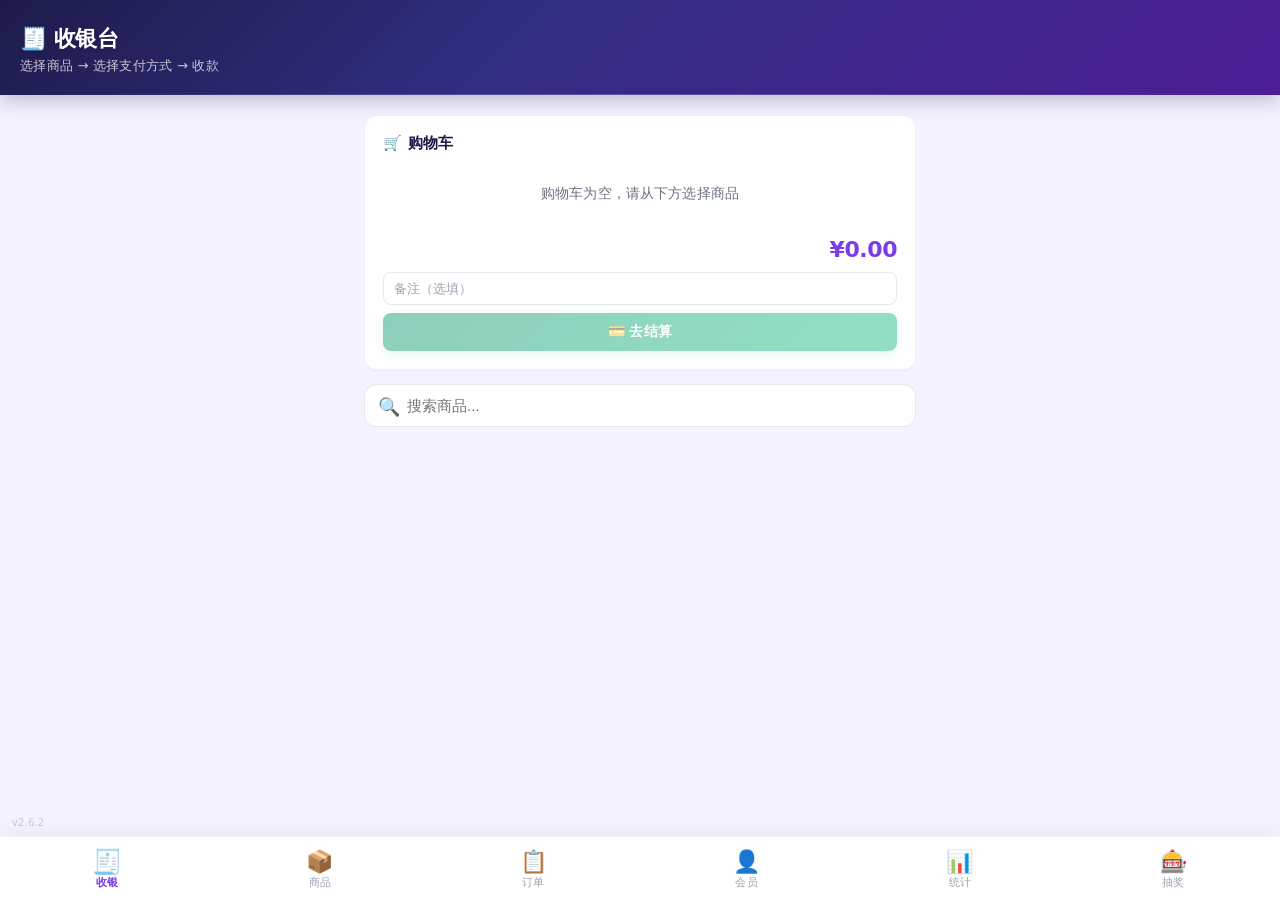
==== commit ea9d28c2: "feat: 周分隔线 + 相对周数 (v2.6.1 → v2.6.2) - 订单页按周分组，极简线条分隔，字样 overlap 分割线 - 周数从最早有订单的周开始计数（第1周、第2周...） - 每" ====
--- a/templates/index.html
+++ b/templates/index.html
@@ -58,14 +58,17 @@
   <div class="modal" style="text-align:center;max-width:360px;">
     <h2>🎫 注册会员免费！</h2>
     <p style="font-size:14px;color:var(--text-secondary);margin:8px 0;">单次消费满 <b style="color:var(--primary);">¥10</b> 元<br>即享 <b style="color:var(--success);">9折</b> 优惠！</p>
-    <button class="btn btn-primary btn-block" onclick="document.getElementById('member-promo-bg').classList.remove('active');document.getElementById('member-row').scrollIntoView()">知道了</button>
+    <div class="btn-row">
+      <button class="btn" style="background:#f1f5f9;" id="promo-ok">知道了</button>
+      <a href="/members" class="btn btn-primary" style="text-decoration:none;">办会员</a>
+    </div>
   </div>
 </div>
 
 <!-- Toast -->
 <!-- cashier sound uses Web Audio -->
 
-<div class="version-badge">v2.6.1</div>
+<div class="version-badge">v2.6.2</div>
 
 <!-- Coupon Password Modal -->
 <div class="modal-bg" id="coupon-pw-bg">
@@ -476,9 +479,13 @@
     if (d.error) { toast('❌ '+d.error); return; }
     pendingMember = { customer_id: d.id || 0, customer_name: d.name };
     const badge = document.getElementById('member-discount-badge');
-    var label = d.discount_label || (d.discount_level==='90off'?'9折':d.discount_level==='95off'?'95折':d.is_member?'消费满¥10享9折':'');
-    if (label) { badge.textContent = '👤 '+label; badge.style.display = 'inline'; }
-    else { badge.textContent = '第'+d.consecutive_days+'天 (消费¥'+((d.total_spent||0).toFixed(0))+'/¥10)'; badge.style.display = 'inline'; }
+    if (d.is_member) {
+      badge.textContent = '👤 会员（满¥10打9折）';
+      badge.style.display = 'inline';
+    } else {
+      badge.textContent = '第'+d.consecutive_days+'天';
+      badge.style.display = 'inline';
+    }
     toast('✅ 已识别'); document.getElementById('member-login').style.display = 'none';
     // Re-create order with member discount
     try {
@@ -512,7 +519,17 @@
   document.getElementById('pay-order-summary').innerHTML = '<div style="text-align:center;color:var(--text-secondary);padding:10px;">计算中...</div>';
   document.getElementById('pay-total').textContent = '...';
   pendingMember = null; document.getElementById('member-discount-badge').style.display='none'; document.getElementById('member-login').style.display='none'; document.getElementById('member-name').value=''; document.getElementById('member-pw').value='';
-  document.getElementById('pay-modal-bg').classList.add('active');
+  // Show member promo if cart total >= 5
+  var ct = cart.reduce(function(s,c){return s + c.price*c.qty}, 0);
+  if (ct >= 5) {
+    document.getElementById('member-promo-bg').classList.add('active');
+    document.getElementById('promo-ok').onclick = function() {
+      document.getElementById('member-promo-bg').classList.remove('active');
+      document.getElementById('pay-modal-bg').classList.add('active');
+    };
+  } else {
+    document.getElementById('pay-modal-bg').classList.add('active');
+  }
   
   // Reset payment method
   selectedPayMethod = '';
@@ -557,10 +574,6 @@
     });
     document.getElementById('pay-order-summary').innerHTML = html;
     document.getElementById('pay-total').textContent = data.total.toFixed(2);
-    // Show member promo popup
-    if (data.total >= 5) {
-      document.getElementById('member-promo-bg').classList.add('active');
-    }
   } catch (e) {
     document.getElementById('pay-order-summary').innerHTML = '<div style="color:var(--danger);text-align:center;">❌ 网络错误</div>';
   }
--- a/static/style.css
+++ b/static/style.css
@@ -1013,6 +1013,62 @@
   .header h1 { font-size: 18px; }
 }
 
+/* ═══ Week Divider ═══ */
+.week-divider {
+  position: relative;
+  display: flex;
+  align-items: center;
+  justify-content: center;
+  margin: 20px 0 6px 0;
+  cursor: pointer;
+  user-select: none;
+}
+.week-divider-line {
+  position: absolute;
+  top: 50%;
+  left: 0;
+  right: 0;
+  height: 1px;
+  background: var(--border);
+}
+.week-divider-content {
+  position: relative;
+  z-index: 1;
+  display: flex;
+  align-items: center;
+  gap: 8px;
+  padding: 2px 10px;
+  background: var(--bg-card);
+  border-radius: 6px;
+  font-size: 12px;
+  color: var(--text-secondary);
+}
+.week-divider-icon {
+  font-size: 10px;
+  transition: transform 0.25s;
+  display: inline-block;
+  color: var(--text-muted);
+}
+.week-divider-label {
+  font-size: 13px;
+  font-weight: 600;
+  color: var(--text-primary);
+}
+.week-divider-dates {
+  color: var(--text-muted);
+}
+.week-divider-count {
+  color: var(--text-muted);
+}
+.week-divider-total {
+  font-size: 13px;
+  font-weight: 600;
+  color: var(--accent);
+}
+.week-group {
+  transition: opacity 0.2s;
+}
+
 /* ═══ Version Badge ═══ */
 .version-badge {
   position: fixed;
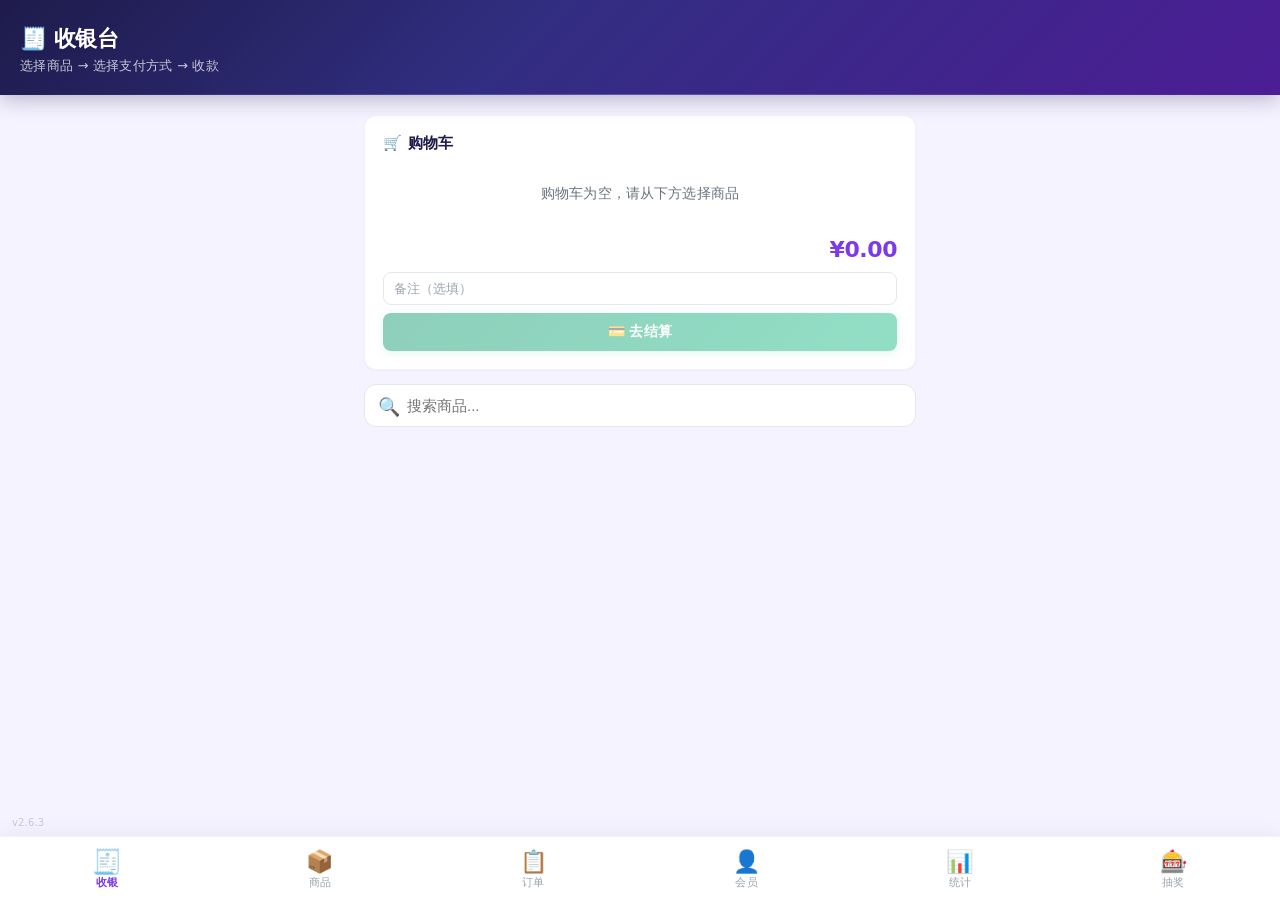
==== commit 033bd5d4: "fix: coupon_mode=item 折扣乘券qty而非total_qty (v2.6.3) - coupon_discount *= coupon_qty (券自身数量) 替代 total_q" ====
--- a/templates/index.html
+++ b/templates/index.html
@@ -68,7 +68,7 @@
 <!-- Toast -->
 <!-- cashier sound uses Web Audio -->
 
-<div class="version-badge">v2.6.2</div>
+<div class="version-badge">v2.6.3</div>
 
 <!-- Coupon Password Modal -->
 <div class="modal-bg" id="coupon-pw-bg">
--- a/static/style.css
+++ b/static/style.css
@@ -1015,39 +1015,34 @@
 
 /* ═══ Week Divider ═══ */
 .week-divider {
-  position: relative;
-  display: flex;
-  align-items: center;
-  justify-content: center;
+  display: flex;
+  align-items: center;
   margin: 20px 0 6px 0;
   cursor: pointer;
   user-select: none;
 }
-.week-divider-line {
-  position: absolute;
-  top: 50%;
-  left: 0;
-  right: 0;
+.week-divider-content {
+  flex: 1;
+  display: flex;
+  align-items: center;
+  gap: 8px;
+  font-size: 12px;
+  color: var(--text-secondary);
+  white-space: nowrap;
+}
+.week-divider-content::before,
+.week-divider-content::after {
+  content: '';
+  flex: 1;
   height: 1px;
   background: var(--border);
-}
-.week-divider-content {
-  position: relative;
-  z-index: 1;
-  display: flex;
-  align-items: center;
-  gap: 8px;
-  padding: 2px 10px;
-  background: var(--bg-card);
-  border-radius: 6px;
-  font-size: 12px;
-  color: var(--text-secondary);
+  min-width: 8px;
 }
 .week-divider-icon {
   font-size: 10px;
   transition: transform 0.25s;
-  display: inline-block;
   color: var(--text-muted);
+  flex-shrink: 0;
 }
 .week-divider-label {
   font-size: 13px;
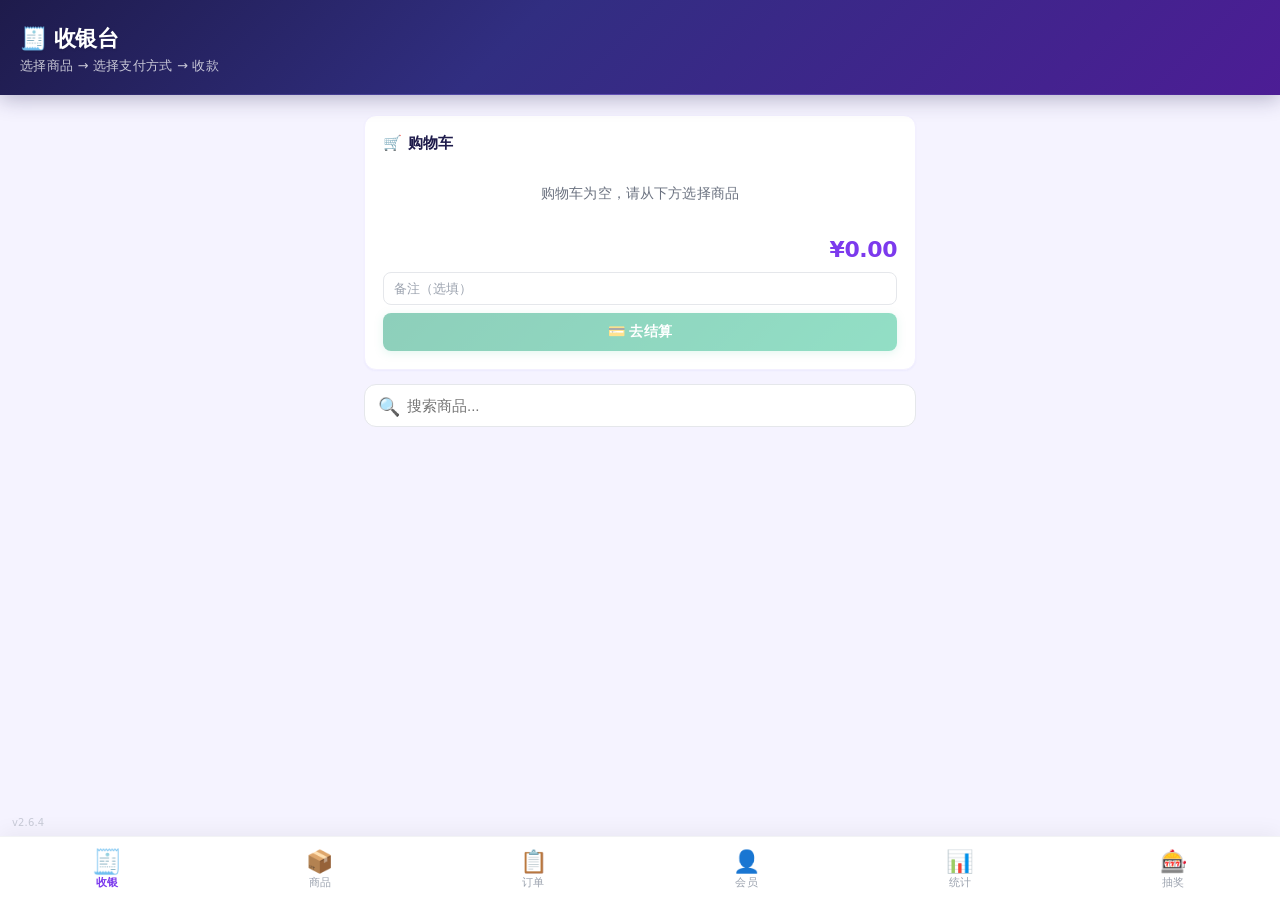
==== commit a14ca818: "feat: 选项组可选标记 (v2.6.4) - 选项组新增 optional 字段，勾选后顾客可不选跳过 - 选项弹窗跳过可选组的必填校验 - 管理页「可选」复选框紧靠「多选」排列" ====
--- a/templates/index.html
+++ b/templates/index.html
@@ -68,7 +68,7 @@
 <!-- Toast -->
 <!-- cashier sound uses Web Audio -->
 
-<div class="version-badge">v2.6.3</div>
+<div class="version-badge">v2.6.4</div>
 
 <!-- Coupon Password Modal -->
 <div class="modal-bg" id="coupon-pw-bg">
@@ -310,8 +310,11 @@
     body.innerHTML = '';
     opts.forEach(g => {
       const isMulti = g.multi_select ? '1' : '0';
-      const hint = g.multi_select ? '<span style="font-size:10px;color:var(--text-muted);">（可多选）</span>' : '';
-      let html = `<div class="opt-group" data-group="${g.group_name}" data-multi="${isMulti}" style="margin-bottom:12px;"><div style="font-weight:600;font-size:14px;margin-bottom:6px;">${g.group_name} ${hint}</div>`;
+      const isOptional = g.optional ? '1' : '0';
+      let hint = '';
+      if (g.multi_select) hint = '<span style="font-size:10px;color:var(--text-muted);">（可多选）</span>';
+      else if (g.optional) hint = '<span style="font-size:10px;color:var(--accent);">（可选）</span>';
+      let html = `<div class="opt-group" data-group="${g.group_name}" data-multi="${isMulti}" data-optional="${isOptional}" style="margin-bottom:12px;"><div style="font-weight:600;font-size:14px;margin-bottom:6px;">${g.group_name} ${hint}</div>`;
       g.options.forEach((o, oi) => {
         const adj = o.price_adjustment > 0 ? `+¥${o.price_adjustment.toFixed(2)}` : '';
         html += `<div class="opt-item" data-group="${g.group_name}" data-option="${o.option_name}" data-price="${o.price_adjustment}" onclick="selectOpt(this)" style="display:flex;align-items:center;gap:8px;padding:6px 8px;border:1px solid #e2e8f0;border-radius:6px;margin-bottom:4px;cursor:pointer;">`;
@@ -393,8 +396,12 @@
   const groupEls = document.getElementById('opt-select-body').querySelectorAll('.opt-group');
   for (const gEl of groupEls) {
     const gname = gEl.getAttribute('data-group');
+    const isOptional = gEl.getAttribute('data-optional') === '1';
     const sel = selectedOptions[gname];
-    if (!sel || sel.length === 0) { toast(`❌ 请选择「${gname}」`); return; }
+    if (!sel || sel.length === 0) {
+      if (isOptional) continue;
+      toast(`❌ 请选择「${gname}」`); return;
+    }
   }
   let extra = 0;
   const strs = [];
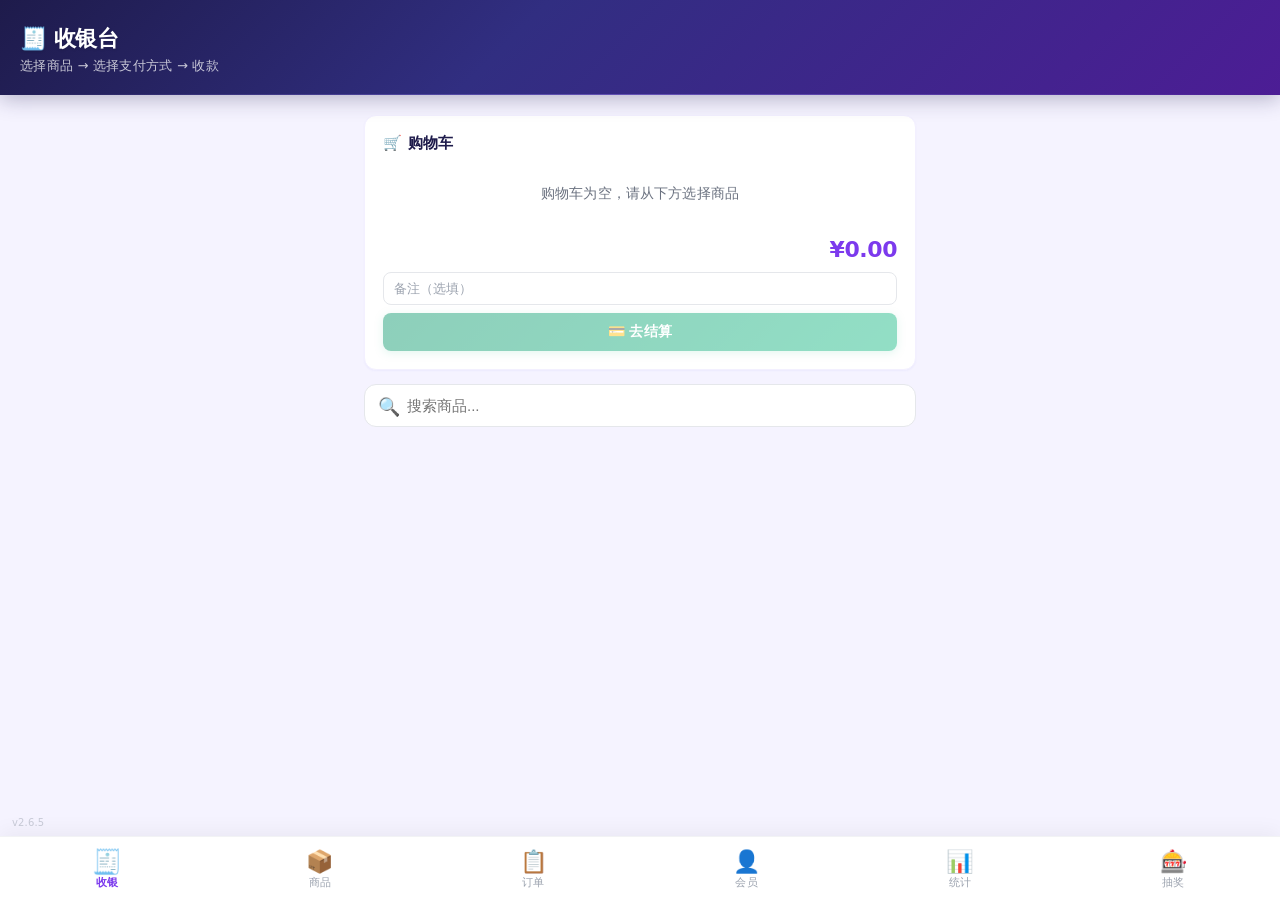
==== commit 003b2d0e: "fix: CSV 导出加 UTF-8 BOM 解决 Excel 乱码 (v2.6.5)" ====
--- a/templates/index.html
+++ b/templates/index.html
@@ -68,7 +68,7 @@
 <!-- Toast -->
 <!-- cashier sound uses Web Audio -->
 
-<div class="version-badge">v2.6.4</div>
+<div class="version-badge">v2.6.5</div>
 
 <!-- Coupon Password Modal -->
 <div class="modal-bg" id="coupon-pw-bg">
